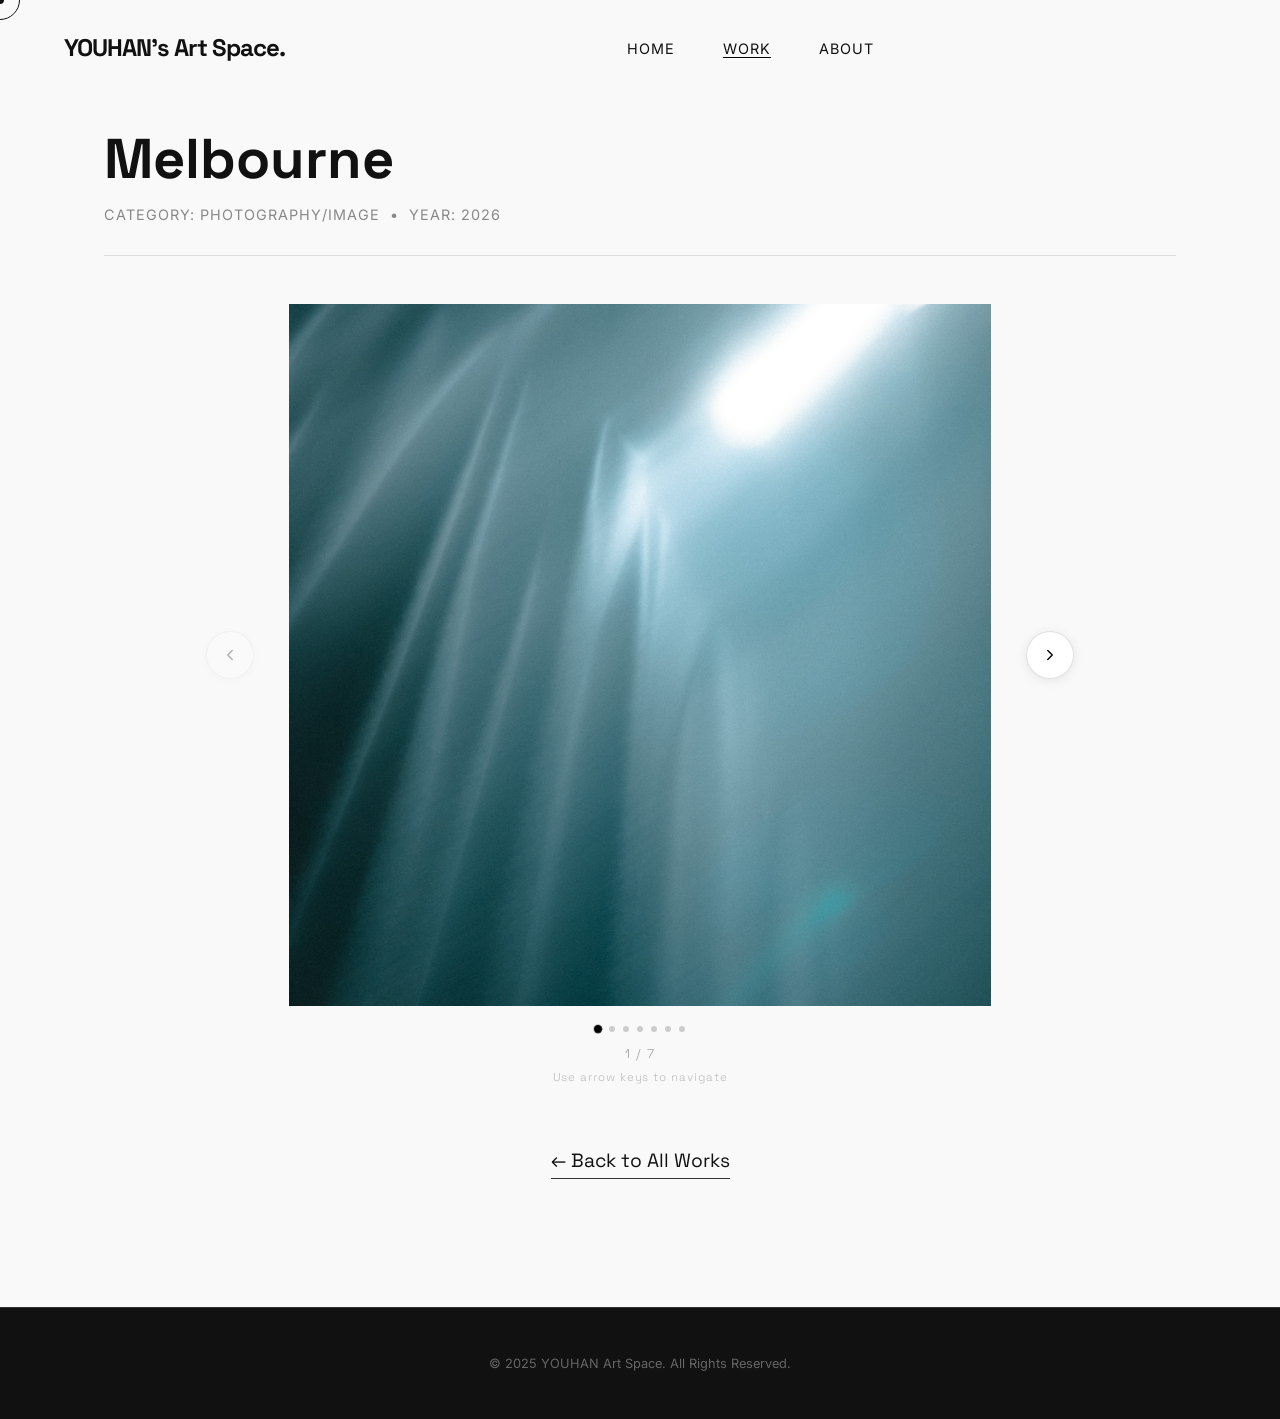
==== project-Black box.html @ d47c29b2 "OK" ====
<!DOCTYPE html>
<html lang="zh-CN">
  <head>
    <meta charset="UTF-8" />
    <meta name="viewport" content="width=device-width, initial-scale=1.0" />
    <title>Project Name | Detail</title>

    <link rel="stylesheet" href="reset.css" />
    <link rel="preconnect" href="https://fonts.googleapis.com" />
    <link rel="preconnect" href="https://fonts.gstatic.com" crossorigin />
    <link
      href="https://fonts.googleapis.com/css2?family=Inter:wght@300;400&family=Space+Grotesk:wght@300;500;700&display=swap"
      rel="stylesheet"
    />
    <link rel="stylesheet" href="style.css" />

    <style>
      /* ===== 相册核心样式 ===== */
      .gallery-wrapper {
        position: relative;
        width: 100%;
        max-width: 900px;
        margin: 0 auto;
        overflow: hidden;
      }

      /* 图片轨道 */
      .gallery-track {
        display: flex;
        transition: transform 0.55s cubic-bezier(0.77, 0, 0.18, 1);
        will-change: transform;
      }

      .gallery-track img {
        width: 100%;
        flex-shrink: 0;
        object-fit: contain;
        max-height: 78vh;
        display: block;
        user-select: none;
        -webkit-user-drag: none;
      }

      /* 箭头按钮 */
      .gallery-btn {
        position: absolute;
        top: 50%;
        transform: translateY(-50%);
        background: rgba(255, 255, 255, 0.92);
        border: 1px solid rgba(0, 0, 0, 0.12);
        width: 48px;
        height: 48px;
        border-radius: 50%;
        cursor: pointer;
        display: flex;
        align-items: center;
        justify-content: center;
        z-index: 10;
        transition: background 0.2s ease, transform 0.2s ease, box-shadow 0.2s ease;
        box-shadow: 0 2px 12px rgba(0,0,0,0.08);
      }

      .gallery-btn:hover {
        background: #000;
        box-shadow: 0 4px 20px rgba(0,0,0,0.18);
        transform: translateY(-50%) scale(1.08);
      }

      .gallery-btn:hover svg {
        stroke: #fff;
      }

      .gallery-btn svg {
        stroke: #000;
        transition: stroke 0.2s ease;
      }

      .gallery-btn-prev { left: 16px; }
      .gallery-btn-next { right: 16px; }

      /* 点状指示器 */
      .gallery-dots {
        display: flex;
        justify-content: center;
        gap: 8px;
        margin-top: 20px;
      }

      .gallery-dot {
        width: 6px;
        height: 6px;
        border-radius: 50%;
        background: #ccc;
        cursor: pointer;
        transition: background 0.25s ease, transform 0.25s ease;
        border: none;
        padding: 0;
      }

      .gallery-dot.active {
        background: #000;
        transform: scale(1.4);
      }

      /* 计数器 */
      .gallery-counter {
        text-align: center;
        margin-top: 14px;
        font-family: 'Space Grotesk', sans-serif;
        font-size: 0.78rem;
        font-weight: 300;
        letter-spacing: 0.12em;
        color: #999;
      }

      /* 键盘提示 */
      .gallery-hint {
        text-align: center;
        margin-top: 8px;
        font-family: 'Space Grotesk', sans-serif;
        font-size: 0.72rem;
        font-weight: 300;
        letter-spacing: 0.08em;
        color: #bbb;
      }
    </style>
  </head>

  <body>
    <div class="cursor-dot"></div>
    <div class="cursor-outline"></div>

    <!-- 导航栏 -->
    <nav class="navbar">
      <div class="logo">YOUHAN's Art Space.</div>
      <ul class="nav-links">
        <li><a href="index.html">Home</a></li>
        <li><a href="work.html" style="border-bottom: 1px solid #000;">Work</a></li>
        <li><a href="index.html#about">About</a></li>
      </ul>
      <div class="burger">
        <div class="line1"></div>
        <div class="line2"></div>
        <div class="line3"></div>
      </div>
    </nav>

    <!-- 作品详情容器 -->
    <div class="project-container reveal-up">

      <!-- 顶部标题 -->
      <div class="project-header">
        <h1>Melbourne</h1>
        <p class="meta">Category: Photography/Image &nbsp;•&nbsp; Year: 2026</p>
      </div>

      <!-- ===== 相册区域 ===== -->
      <div class="project-media" style="padding: 0; background: transparent;">

        <div class="gallery-wrapper">

          <!-- 图片轨道，在这里添加你的图片 -->
          <div class="gallery-track" id="galleryTrack">
            <img src="assets/images/7.jpg" alt="Photo 1" />
            <img src="assets/images/6.jpg" alt="Photo 6" />
            <img src="assets/images/8.jpg" alt="Photo 5" />
            <img src="assets/images/9.jpg" alt="Photo 3" />
            <img src="assets/images/10.jpg" alt="Photo 4" />
            <img src="assets/images/11.jpg" alt="Photo 2" />
            <img src="assets/images/12.jpg" alt="Photo 7" />
            <!-- 继续添加 img 标签即可，JS 自动适配数量 -->
          </div>

          <!-- 上一张 -->
          <button class="gallery-btn gallery-btn-prev" id="btnPrev" aria-label="Previous image">
            <svg width="18" height="18" viewBox="0 0 24 24" fill="none" stroke-width="1.8" stroke-linecap="round" stroke-linejoin="round">
              <polyline points="15 18 9 12 15 6"></polyline>
            </svg>
          </button>

          <!-- 下一张 -->
          <button class="gallery-btn gallery-btn-next" id="btnNext" aria-label="Next image">
            <svg width="18" height="18" viewBox="0 0 24 24" fill="none" stroke-width="1.8" stroke-linecap="round" stroke-linejoin="round">
              <polyline points="9 18 15 12 9 6"></polyline>
            </svg>
          </button>

        </div>

        <!-- 点状指示器（自动生成） -->
        <div class="gallery-dots" id="galleryDots"></div>

        <!-- 数字计数 -->
        <div class="gallery-counter" id="galleryCounter"></div>

        <!-- 键盘提示 -->
        <div class="gallery-hint">Use arrow keys to navigate</div>

      </div>

      <!-- 底部返回 -->
      <div class="next-project" style="margin-top: 4rem; text-align: center;">
            <a href="work.html">← Back to All Works</a>
        </div>

    </div>

    <!-- ============================
         3. 页脚
         ============================ -->
    <footer class="footer">
      <p>&copy; 2025 YOUHAN Art Space. All Rights Reserved.</p>
    </footer>

    <!-- 脚本 -->
    <script src="script.js"></script>

    <script>
      /* ===== 相册逻辑 ===== */
      (function () {
        const track   = document.getElementById('galleryTrack');
        const btnPrev = document.getElementById('btnPrev');
        const btnNext = document.getElementById('btnNext');
        const dotsEl  = document.getElementById('galleryDots');
        const counter = document.getElementById('galleryCounter');

        const images = track.querySelectorAll('img');
        const total  = images.length;
        let   current = 0;

        /* 生成点状指示器 */
        images.forEach(function (_, i) {
          const dot = document.createElement('button');
          dot.className = 'gallery-dot' + (i === 0 ? ' active' : '');
          dot.setAttribute('aria-label', 'Go to image ' + (i + 1));
          dot.addEventListener('click', function () { goTo(i); });
          dotsEl.appendChild(dot);
        });

        function updateUI() {
          /* 移动轨道 */
          track.style.transform = 'translateX(-' + current * 100 + '%)';

          /* 更新点 */
          const dots = dotsEl.querySelectorAll('.gallery-dot');
          dots.forEach(function (d, i) {
            d.classList.toggle('active', i === current);
          });

          /* 更新计数 */
          counter.textContent = (current + 1) + ' / ' + total;

          /* 禁用边界按钮（可选，注释掉则循环） */
          btnPrev.style.opacity = current === 0 ? '0.3' : '1';
          btnNext.style.opacity = current === total - 1 ? '0.3' : '1';
        }

        function goTo(index) {
          current = Math.max(0, Math.min(index, total - 1));
          updateUI();
        }

        btnPrev.addEventListener('click', function () {
          if (current > 0) goTo(current - 1);
        });

        btnNext.addEventListener('click', function () {
          if (current < total - 1) goTo(current + 1);
        });

        /* 键盘方向键支持 */
        document.addEventListener('keydown', function (e) {
          if (e.key === 'ArrowLeft')  { if (current > 0) goTo(current - 1); }
          if (e.key === 'ArrowRight') { if (current < total - 1) goTo(current + 1); }
        });

        /* 触摸滑动支持（手机端） */
        var touchStartX = 0;
        track.addEventListener('touchstart', function (e) {
          touchStartX = e.touches[0].clientX;
        }, { passive: true });
        track.addEventListener('touchend', function (e) {
          var diff = touchStartX - e.changedTouches[0].clientX;
          if (Math.abs(diff) > 40) {
            if (diff > 0 && current < total - 1) goTo(current + 1);
            if (diff < 0 && current > 0) goTo(current - 1);
          }
        }, { passive: true });

        /* 初始化 */
        updateUI();
      })();
    </script>
  </body>
</html>
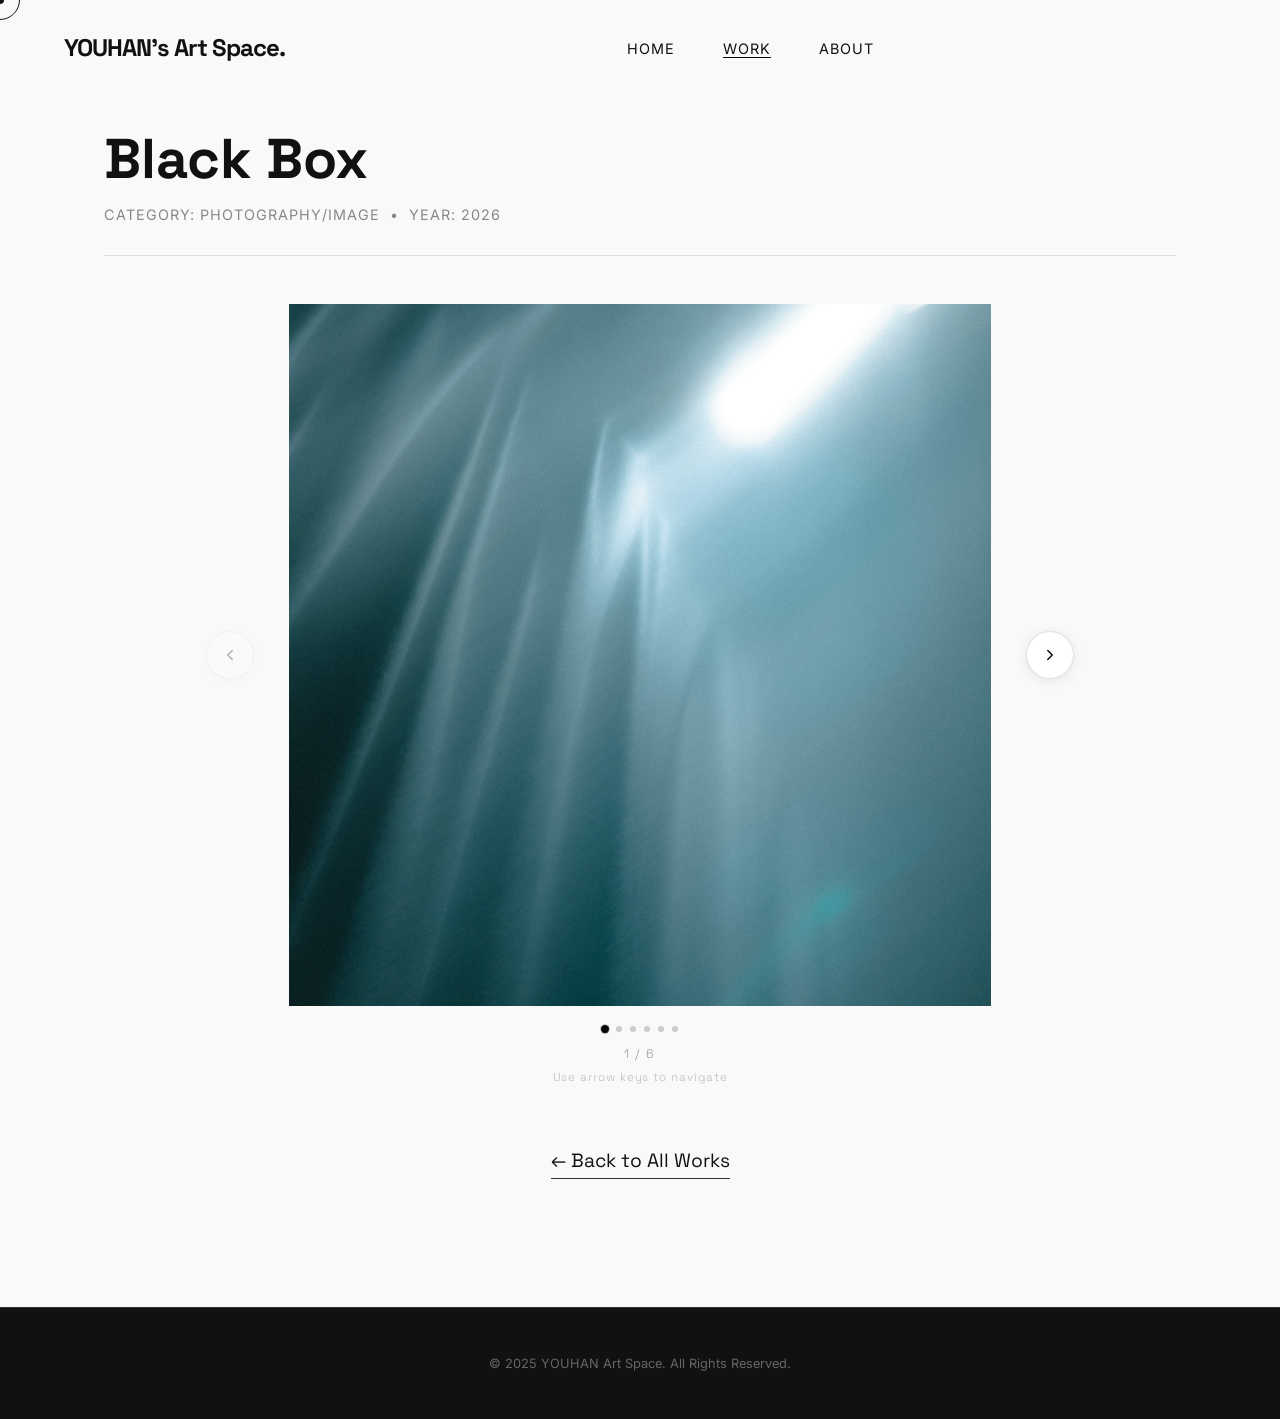
==== commit 4aa70aeb: "yes" ====
--- a/project-Black box.html
+++ b/project-Black box.html
@@ -150,7 +150,7 @@
 
       <!-- 顶部标题 -->
       <div class="project-header">
-        <h1>Melbourne</h1>
+        <h1>Black Box</h1>
         <p class="meta">Category: Photography/Image &nbsp;•&nbsp; Year: 2026</p>
       </div>
 
@@ -165,7 +165,6 @@
             <img src="assets/images/6.jpg" alt="Photo 6" />
             <img src="assets/images/8.jpg" alt="Photo 5" />
             <img src="assets/images/9.jpg" alt="Photo 3" />
-            <img src="assets/images/10.jpg" alt="Photo 4" />
             <img src="assets/images/11.jpg" alt="Photo 2" />
             <img src="assets/images/12.jpg" alt="Photo 7" />
             <!-- 继续添加 img 标签即可，JS 自动适配数量 -->
